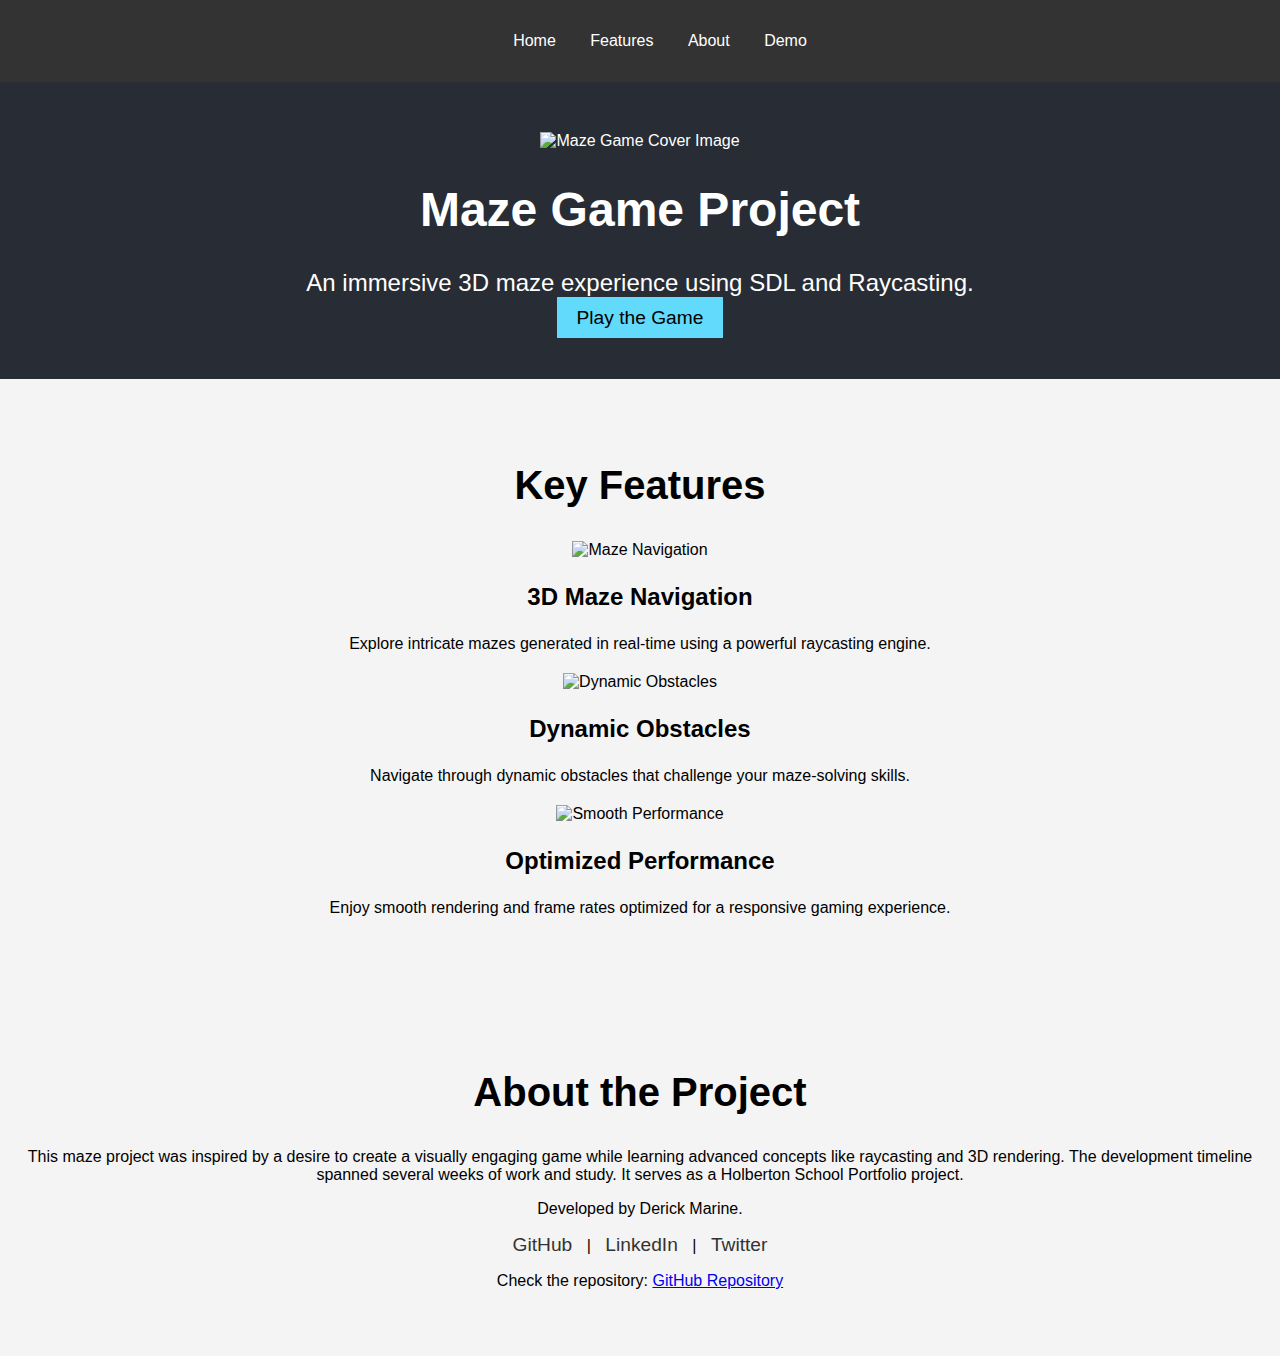
==== assets/index.html @ 47b87c71 "about" ====
<!DOCTYPE html>
<html lang="en">
<head>
  <meta charset="UTF-8">
  <meta name="viewport" content="width=device-width, initial-scale=1.0">
  <meta name="description" content="Maze Game Project - Portfolio">
  <link rel="stylesheet" href="styles.css">
  <title>Maze Game Project</title>
</head>
<body>

  <!-- Navigation Bar -->
  <header>
    <nav>
      <ul>
        <li><a href="#intro">Home</a></li>
        <li><a href="#features">Features</a></li>
        <li><a href="#about">About</a></li>
        <li><a href="#demo">Demo</a></li>
      </ul>
    </nav>
  </header>

  <!-- Intro Section -->
  <section id="intro" class="intro-section">
    <div class="cover-image">
      <img src="images/maze-cover.jpg" alt="Maze Game Cover Image">
    </div>
    <h1>Maze Game Project</h1>
    <p class="tagline">An immersive 3D maze experience using SDL and Raycasting.</p>
    <a href="https://github.com/merlin254-X/portifolio-maze" class="btn">Play the Game</a>
  </section>

  <!-- Features Section -->
  <section id="features" class="feature-section">
    <h2>Key Features</h2>
    <div class="feature">
      <img src="/images/mazenavigation.jpg" alt="Maze Navigation">
      <h3>3D Maze Navigation</h3>
      <p>Explore intricate mazes generated in real-time using a powerful raycasting engine.</p>
    </div>
    <div class="feature">
      <img src="images/obstacle.jpg" alt="Dynamic Obstacles">
      <h3>Dynamic Obstacles</h3>
      <p>Navigate through dynamic obstacles that challenge your maze-solving skills.</p>
    </div>
    <div class="feature">
      <img src="images/smoothperf.jpg" alt="Smooth Performance">
      <h3>Optimized Performance</h3>
      <p>Enjoy smooth rendering and frame rates optimized for a responsive gaming experience.</p>
    </div>
  </section>

  <!-- About Section -->
  <section id="about" class="about-section">
    <h2>About the Project</h2>
    <p>This maze project was inspired by a desire to create a visually engaging game while learning advanced concepts like raycasting and 3D rendering. The development timeline spanned several weeks of work and study. It serves as a Holberton School Portfolio project.</p>
    <p>Developed by Derick Marine.</p>
    <div class="social-links">
      <a href="https://github.com/merlin254-X">GitHub</a> |
      <a href="https://www.linkedin.com/in/derickmarine">LinkedIn</a> |
      <a href="https://x.com/DerickMarine">Twitter</a>
    </div>
    <p>Check the repository: <a href="https://github.com/merlin254-X/maze-game">GitHub Repository</a></p>
  </section>

</body>
</html>
---- assets/styles.css ----
/* Global Styles */
body {
    font-family: Arial, sans-serif;
    margin: 0;
    padding: 0;
    background-color: #f4f4f4;
  }
  
  header {
    background-color: #333;
    padding: 1rem 0;
  }
  
  nav ul {
    list-style: none;
    text-align: center;
  }
  
  nav ul li {
    display: inline;
    margin: 0 15px;
  }
  
  nav ul li a {
    color: white;
    text-decoration: none;
  }
  
  .intro-section {
    text-align: center;
    padding: 50px 20px;
    background-color: #282c34;
    color: white;
  }
  
  .intro-section .cover-image img {
    width: 100%;
    max-height: 400px;
    object-fit: cover;
  }
  
  .intro-section h1 {
    font-size: 3rem;
  }
  
  .intro-section .tagline {
    font-size: 1.5rem;
    margin: 10px 0;
  }
  
  .btn {
    background-color: #61dafb;
    padding: 10px 20px;
    border: none;
    color: black;
    font-size: 1.2rem;
    cursor: pointer;
    text-decoration: none;
    margin-top: 20px;
  }
  
  .feature-section {
    padding: 50px 20px;
    text-align: center;
  }
  
  .feature-section h2 {
    font-size: 2.5rem;
  }
  
  .feature {
    margin: 20px 0;
  }
  
  .feature img {
    width: 200px;
    height: 150px;
    object-fit: cover;
  }
  
  .feature h3 {
    font-size: 1.5rem;
  }
  
  .about-section {
    padding: 50px 20px;
    text-align: center;
  }
  
  .about-section h2 {
    font-size: 2.5rem;
  }
  
  .social-links a {
    color: #333;
    text-decoration: none;
    margin: 0 10px;
    font-size: 1.2rem;
  }
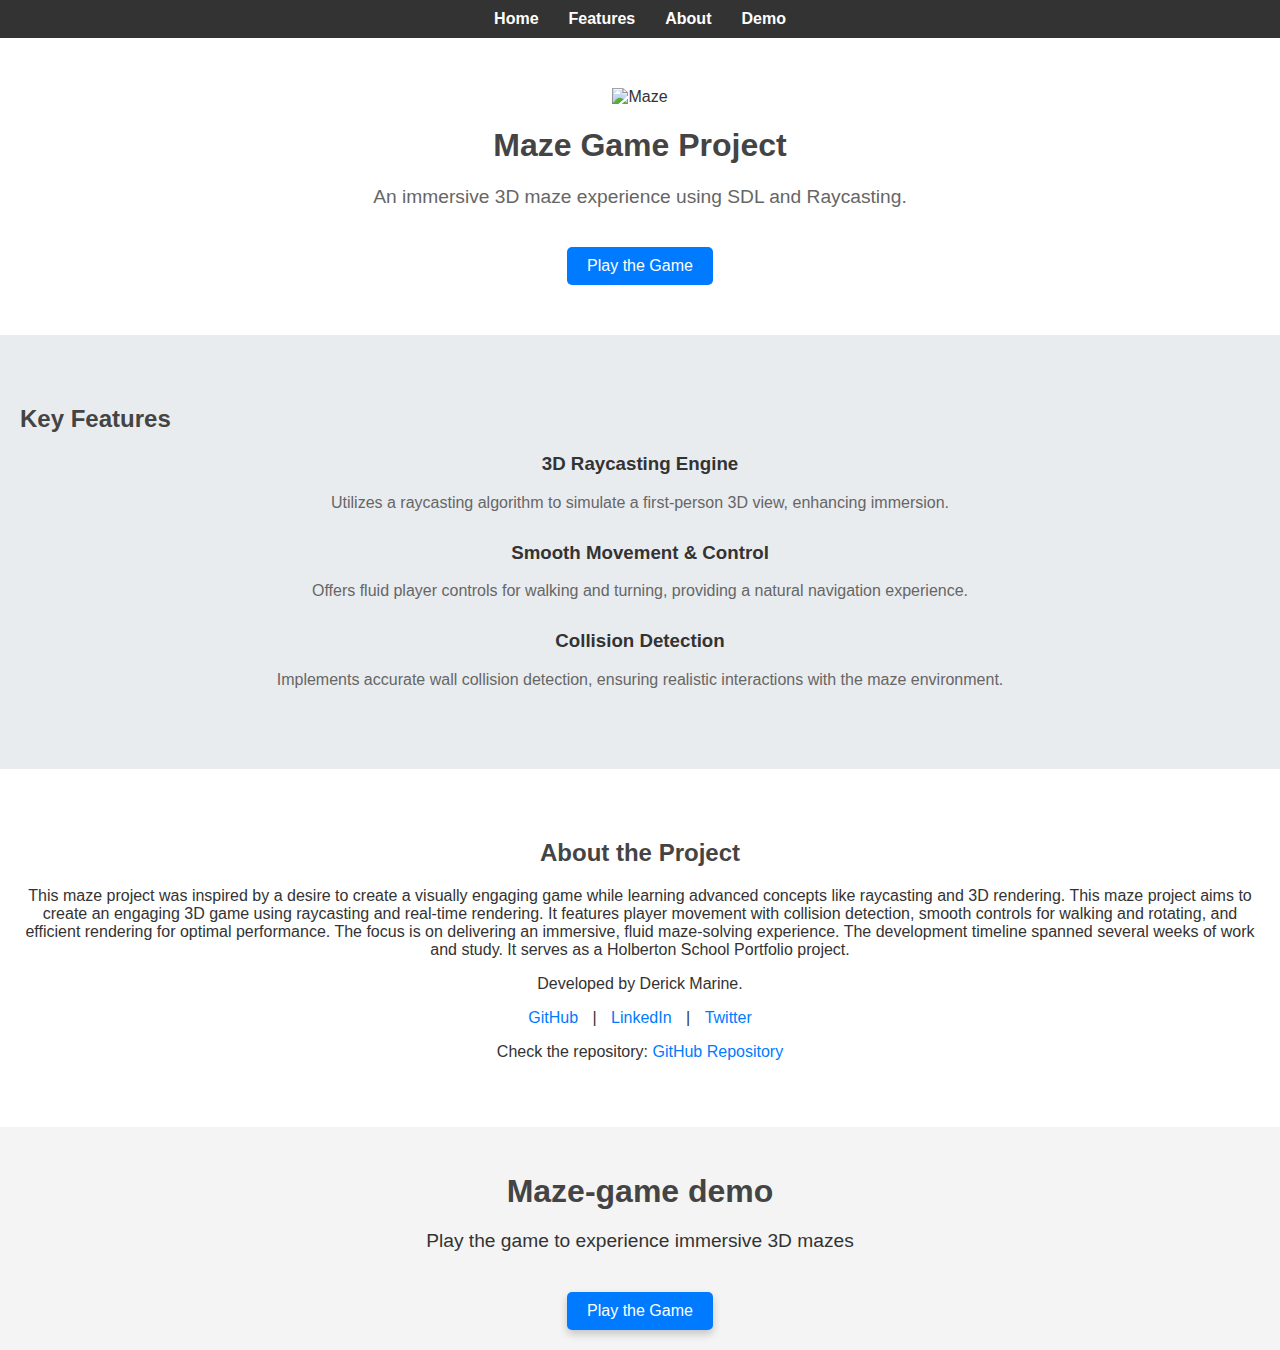
==== commit b1759f67: "port" ====
--- a/assets/index.html
+++ b/assets/index.html
@@ -3,7 +3,7 @@
 <head>
   <meta charset="UTF-8">
   <meta name="viewport" content="width=device-width, initial-scale=1.0">
-  <meta name="description" content="Maze Game Project - Portfolio">
+  <meta name="description" content="Explore the Maze Game Project - A showcase of creativity and coding skills">
   <link rel="stylesheet" href="styles.css">
   <title>Maze Game Project</title>
 </head>
@@ -13,7 +13,7 @@
   <header>
     <nav>
       <ul>
-        <li><a href="#intro">Home</a></li>
+        <li><a href="#home">Home</a></li>
         <li><a href="#features">Features</a></li>
         <li><a href="#about">About</a></li>
         <li><a href="#demo">Demo</a></li>
@@ -24,44 +24,56 @@
   <!-- Intro Section -->
   <section id="intro" class="intro-section">
     <div class="cover-image">
-      <img src="images/maze-cover.jpg" alt="Maze Game Cover Image">
+      <img src="images/maze-coverpic.png" alt="Maze"/>
     </div>
     <h1>Maze Game Project</h1>
     <p class="tagline">An immersive 3D maze experience using SDL and Raycasting.</p>
-    <a href="https://github.com/merlin254-X/portifolio-maze" class="btn">Play the Game</a>
+    <a href="https://youtu.be/k0LTaoZZsbA" class="btn">Play the Game</a>
   </section>
 
   <!-- Features Section -->
   <section id="features" class="feature-section">
     <h2>Key Features</h2>
     <div class="feature">
-      <img src="/images/mazenavigation.jpg" alt="Maze Navigation">
-      <h3>3D Maze Navigation</h3>
-      <p>Explore intricate mazes generated in real-time using a powerful raycasting engine.</p>
+      <h3>3D Raycasting Engine </h3>
+      <p>Utilizes a raycasting algorithm to simulate a first-person 3D view, 
+        enhancing immersion.</p>
     </div>
     <div class="feature">
-      <img src="images/obstacle.jpg" alt="Dynamic Obstacles">
-      <h3>Dynamic Obstacles</h3>
-      <p>Navigate through dynamic obstacles that challenge your maze-solving skills.</p>
+      <h3>Smooth Movement & Control </h3>
+      <p>Offers fluid player controls for walking and turning, 
+        providing a natural navigation experience.</p>
     </div>
     <div class="feature">
-      <img src="images/smoothperf.jpg" alt="Smooth Performance">
-      <h3>Optimized Performance</h3>
-      <p>Enjoy smooth rendering and frame rates optimized for a responsive gaming experience.</p>
+      <h3>Collision Detection</h3>
+      <p>Implements accurate wall collision detection, 
+        ensuring realistic interactions with the maze environment.</p>
     </div>
   </section>
 
   <!-- About Section -->
   <section id="about" class="about-section">
     <h2>About the Project</h2>
-    <p>This maze project was inspired by a desire to create a visually engaging game while learning advanced concepts like raycasting and 3D rendering. The development timeline spanned several weeks of work and study. It serves as a Holberton School Portfolio project.</p>
+    <p>This maze project was inspired by a desire to create a visually engaging game while learning advanced concepts like raycasting and 3D rendering. 
+      This maze project aims to create an engaging 3D game using raycasting and real-time rendering. 
+      It features player movement with collision detection, smooth controls for walking and rotating, and efficient rendering for optimal performance.
+       The focus is on delivering an immersive, fluid maze-solving experience. 
+      The development timeline spanned several weeks of work and study.
+       It serves as a Holberton School Portfolio project.</p>
     <p>Developed by Derick Marine.</p>
     <div class="social-links">
       <a href="https://github.com/merlin254-X">GitHub</a> |
       <a href="https://www.linkedin.com/in/derickmarine">LinkedIn</a> |
       <a href="https://x.com/DerickMarine">Twitter</a>
     </div>
-    <p>Check the repository: <a href="https://github.com/merlin254-X/maze-game">GitHub Repository</a></p>
+    <p>Check the repository: <a href="https://github.com/merlin254-X/The-maze">GitHub Repository</a></p>
+  </section>
+
+  <!-- About Deomo -->
+  <section id="demo" class="demo-section">
+    <h2>Maze-game demo</h2>
+    <p>Play the game to experience immersive 3D mazes</p>
+    <a href="https://youtu.be/k0LTaoZZsbA" class="btn">Play the Game</a>
   </section>
 
 </body>
--- a/assets/styles.css
+++ b/assets/styles.css
@@ -1,100 +1,165 @@
-/* Global Styles */
+/* General Styles */
 body {
-    font-family: Arial, sans-serif;
-    margin: 0;
-    padding: 0;
-    background-color: #f4f4f4;
-  }
-  
-  header {
-    background-color: #333;
-    padding: 1rem 0;
-  }
-  
-  nav ul {
-    list-style: none;
-    text-align: center;
-  }
-  
-  nav ul li {
-    display: inline;
-    margin: 0 15px;
-  }
-  
-  nav ul li a {
-    color: white;
-    text-decoration: none;
-  }
-  
-  .intro-section {
-    text-align: center;
-    padding: 50px 20px;
-    background-color: #282c34;
-    color: white;
-  }
-  
-  .intro-section .cover-image img {
-    width: 100%;
-    max-height: 400px;
-    object-fit: cover;
-  }
-  
-  .intro-section h1 {
-    font-size: 3rem;
-  }
-  
-  .intro-section .tagline {
-    font-size: 1.5rem;
-    margin: 10px 0;
-  }
-  
-  .btn {
-    background-color: #61dafb;
-    padding: 10px 20px;
-    border: none;
-    color: black;
-    font-size: 1.2rem;
-    cursor: pointer;
-    text-decoration: none;
-    margin-top: 20px;
-  }
-  
-  .feature-section {
-    padding: 50px 20px;
-    text-align: center;
-  }
-  
-  .feature-section h2 {
-    font-size: 2.5rem;
-  }
-  
-  .feature {
-    margin: 20px 0;
-  }
-  
-  .feature img {
-    width: 200px;
-    height: 150px;
-    object-fit: cover;
-  }
-  
-  .feature h3 {
-    font-size: 1.5rem;
-  }
-  
-  .about-section {
-    padding: 50px 20px;
-    text-align: center;
-  }
-  
-  .about-section h2 {
-    font-size: 2.5rem;
-  }
-  
-  .social-links a {
-    color: #333;
-    text-decoration: none;
-    margin: 0 10px;
-    font-size: 1.2rem;
-  }
-  +  font-family: Arial, sans-serif;
+  margin: 0;
+  padding: 0;
+  background-image: url(images/maze_coverpic.jpg);
+  color: #333;
+}
+
+h1, h2, h3 {
+  color: #444;
+}
+
+a {
+  color: #007BFF;
+  text-decoration: none;
+}
+
+a:hover {
+  text-decoration: underline;
+}
+
+/* Navigation Bar */
+header {
+  background-color: #333;
+  color: #fff;
+  padding: 10px 0;
+  text-align: center;
+}
+
+nav ul {
+  list-style: none;
+  padding: 0;
+  margin: 0;
+  display: flex;
+  justify-content: center;
+}
+
+nav ul li {
+  margin: 0 15px;
+}
+
+nav ul li a {
+  color: #fff;
+  font-weight: bold;
+}
+
+/* Intro Section */
+.intro-section {
+  text-align: center;
+  padding: 50px 20px;
+  background-color: #fff;
+}
+
+.cover-image img {
+  max-width: 100%;
+  height: auto;
+}
+
+.tagline {
+  font-size: 1.2em;
+  color: #666;
+}
+
+.btn {
+  display: inline-block;
+  padding: 10px 20px;
+  background-color: #007BFF;
+  color: #fff;
+  border-radius: 5px;
+  margin-top: 20px;
+}
+
+.btn:hover {
+  background-color: #0056b3;
+}
+
+/* Features Section */
+.feature-section {
+  padding: 50px 20px;
+  background-color: #e9ecef;
+}
+
+.feature {
+  text-align: center;
+  margin-bottom: 30px;
+}
+
+.feature img {
+  max-width: 100%;
+  height: auto;
+}
+
+.feature h3 {
+  margin-top: 15px;
+  color: #333;
+}
+
+.feature p {
+  color: #666;
+}
+
+/* About Section */
+.about-section {
+  padding: 50px 20px;
+  background-color: #fff;
+  text-align: center;
+}
+
+.social-links a {
+  margin: 0 10px;
+  color: #007BFF;
+}
+
+.social-links a:hover {
+  color: #0056b3;
+}
+
+/* Demo section */
+/* Style for the demo section */
+.demo-section {
+  text-align: center;
+  padding: 20px;
+  background-color: #f4f4f4;
+}
+
+/* Style for the h2 heading */
+.demo-section h2 {
+  font-size: 2em;
+  margin-bottom: 15px;
+}
+
+/* Style for the image */
+.demo-section img {
+  width: 100%;
+  max-width: 600px;
+  height: auto;
+  border-radius: 10px;
+  box-shadow: 0px 4px 8px rgba(0, 0, 0, 0.2);
+  margin-bottom: 20px;
+}
+
+/* Style for the paragraph */
+.demo-section p {
+  font-size: 1.2em;
+  color: #333;
+  margin-bottom: 20px;
+}
+
+/* Style for the button */
+.demo-section .btn {
+  background-color: #007bff;
+  color: white;
+  padding: 10px 20px;
+  text-decoration: none;
+  border-radius: 5px;
+  font-size: 1em;
+  box-shadow: 0px 4px 8px rgba(0, 0, 0, 0.2);
+  transition: background-color 0.3s ease;
+}
+
+/* Button hover effect */
+.demo-section .btn:hover {
+  background-color: #0056b3;
+}
